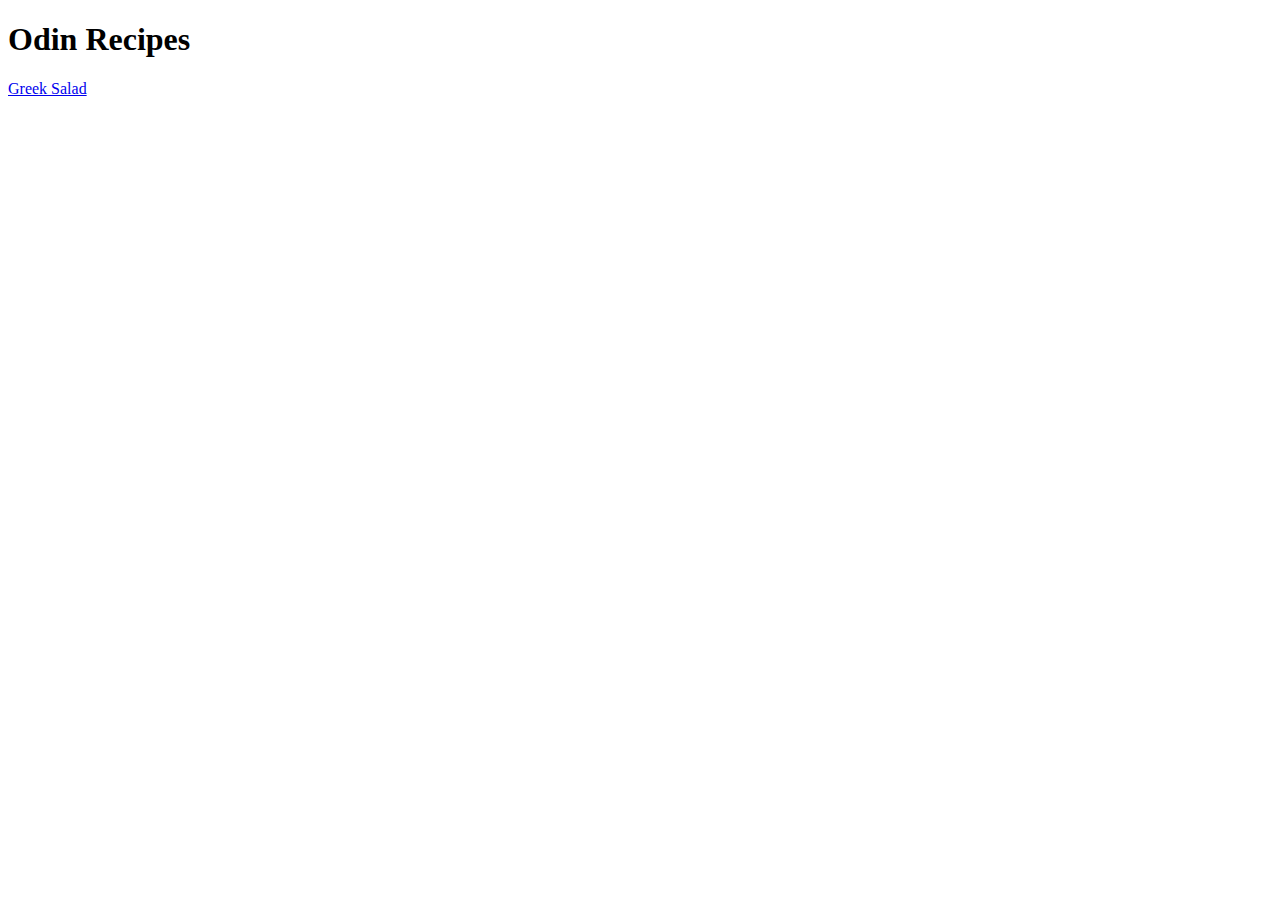
==== Index.html @ 53436fe9 "add link to Recipes" ====
<!DOCTYPE html>
<html lang="en">
    <head>
    </head>
    <body>
        <main>
            <h1>Odin Recipes</h1>
            <a href="Recipes/Greek Salad.html">Greek Salad</a>
        </main>
    </body>
</html>
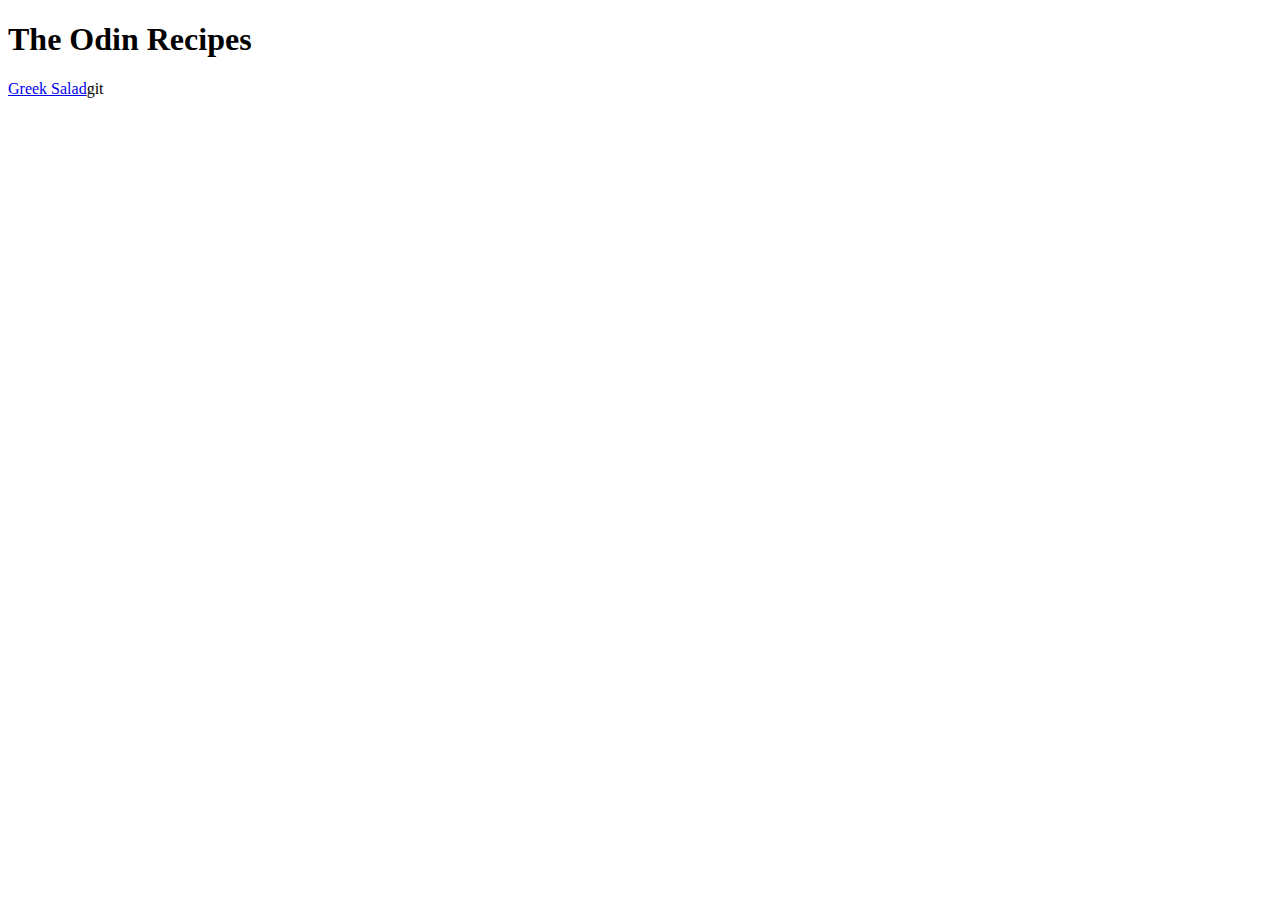
==== commit e5ab8c3e: "Merge branch 'main' of github.com:7antasY/odin-recipes" ====
--- a/Index.html
+++ b/Index.html
@@ -1,11 +1,30 @@
 <!DOCTYPE html>
 <html lang="en">
     <head>
+        <meta name="viewport" content="width=device-width, intial-scale=1.0">
+        <meta charset="UTF-8">
+        <title>Odin Recipes</title>
+        <meta name="description" content="A collection of delicious recipes from around the world. Learn how to cook your favorite dishes with easy-to-follow instructions and tips.">
+
     </head>
     <body>
+        <header>
+            <h1>The Odin Recipes</h1>
+    </header>
+        <nav>
+            <a href="Recipes/Greek Salad.html">Greek Salad</a>git
+            </nav>
         <main>
-            <h1>Odin Recipes</h1>
-            <a href="Recipes/Greek Salad.html">Greek Salad</a>
-        </main>
+
+            </main>
+        <article>
+
+            </article>
+        <section>
+
+            </section>
+        <footer>
+
+            <footer>
     </body>
 </html>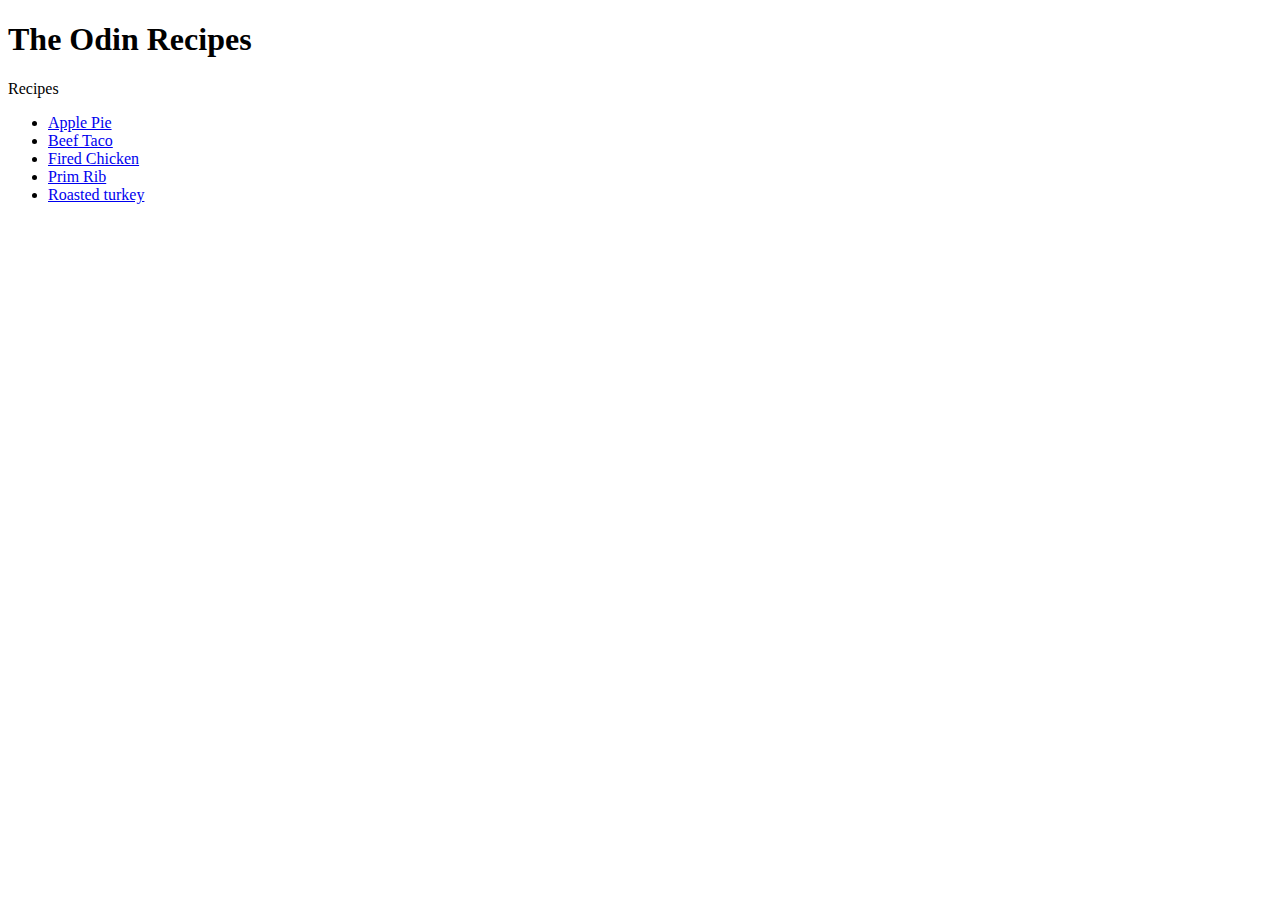
==== commit 4dc4d473: "add links to  index page to link to recipes deleted Falafal.html,Greek-Salad.html" ====
--- a/Index.html
+++ b/Index.html
@@ -8,12 +8,32 @@
 
     </head>
     <body>
+        <div class="header">
         <header>
             <h1>The Odin Recipes</h1>
-    </header>
+        <label for="recipes" class="recipes">Recipes    
         <nav>
-            <a href="Recipes/Greek Salad.html">Greek Salad</a>git
+            <ul>
+                    <li>
+                        <a href="Recipes/Apple-Pie.html"> Apple Pie</a>
+                    </li>
+                    <li>
+                        <a href="Recipes/Beef-Taco.html"> Beef Taco</a>        
+                    </li>
+                    <li>
+                        <a href="Recipes/Fried-Chicken.html"> Fired Chicken</a>
+                    </li>
+                    <li>
+                        <a href="Recipes/Prim-Rib.html"> Prim Rib</a>
+                    </li>
+                    <li>
+                        <a href="Recipes/Roasted-turkey.html"> Roasted turkey</a> 
+                    </li>
+            </ul>
+        </label>    
             </nav>
+        </header>
+    </div>    
         <main>
 
             </main>
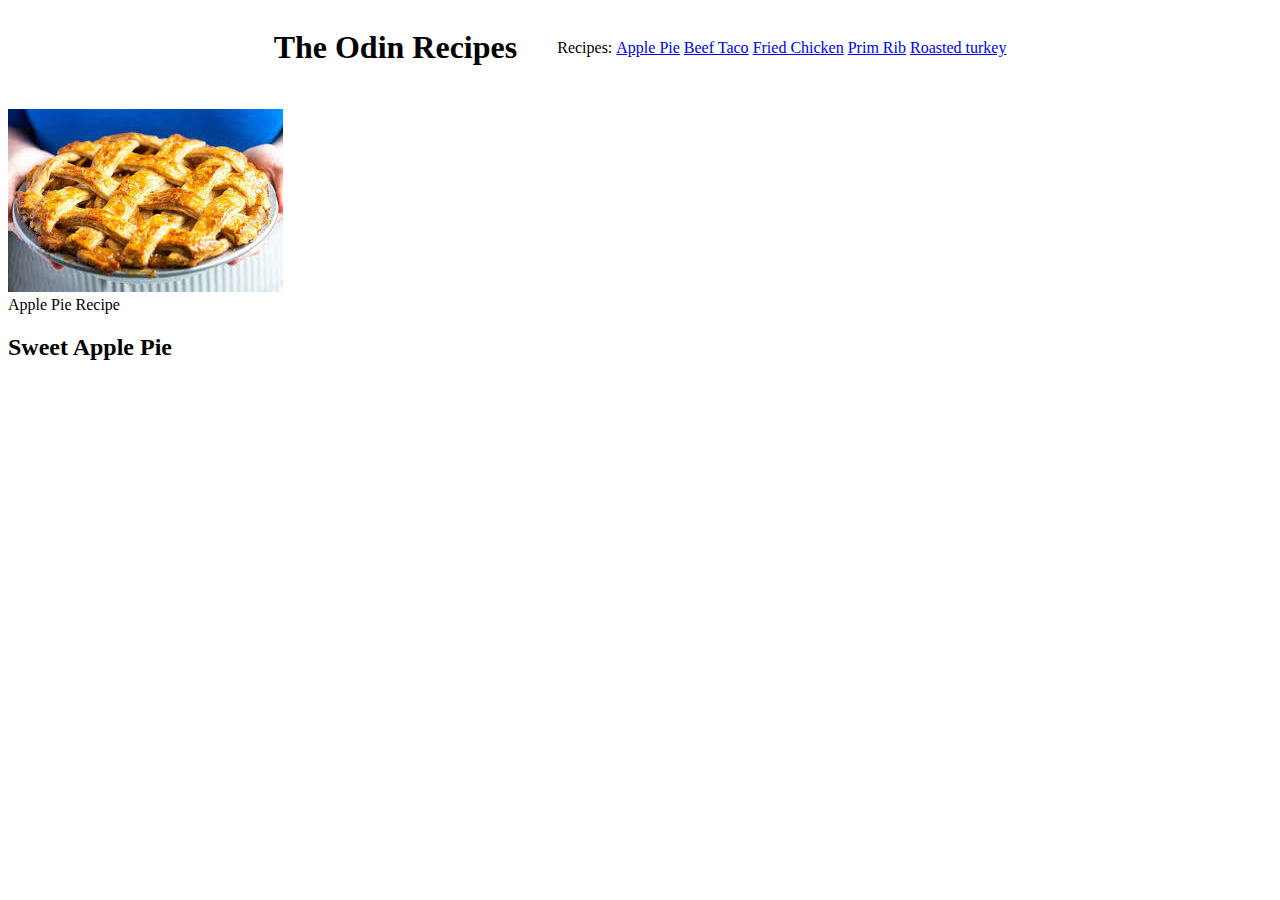
==== commit 98574d9b: "add styles.css directory l" ====
--- a/Index.html
+++ b/Index.html
@@ -5,44 +5,66 @@
         <meta charset="UTF-8">
         <title>Odin Recipes</title>
         <meta name="description" content="A collection of delicious recipes from around the world. Learn how to cook your favorite dishes with easy-to-follow instructions and tips.">
-
+        <style>
+            .header {
+                display: flex;
+                justify-content: center;
+                align-items: center;
+            }
+            .menu {
+                display: inline;
+                justify-content: right;
+                align-items: right;
+                text-align: block;
+                
+                color: rgb(0, 0, 0);
+                padding: 0;
+                margin: 0;
+                
+                
+            }
+        </style>
     </head>
     <body>
-        <div class="header">
-        <header>
-            <h1>The Odin Recipes</h1>
-        <label for="recipes" class="recipes">Recipes    
-        <nav>
+        <header class="header">
+            <h1>The Odin Recipes</h1>   
+        <nav class="menu" name="menu" >
             <ul>
-                    <li>
+                    <li class="menu"> <span class="bold">Recipes:</span></li>
+                    <li class="menu">
                         <a href="Recipes/Apple-Pie.html"> Apple Pie</a>
                     </li>
-                    <li>
+                    <li class="menu">
                         <a href="Recipes/Beef-Taco.html"> Beef Taco</a>        
                     </li>
-                    <li>
-                        <a href="Recipes/Fried-Chicken.html"> Fired Chicken</a>
+                    <li class="menu">
+                        <a href="Recipes/Fried-Chicken.html"> Fried Chicken</a>
                     </li>
-                    <li>
+                    <li class="menu">
                         <a href="Recipes/Prim-Rib.html"> Prim Rib</a>
                     </li>
-                    <li>
+                    <li class="menu">
                         <a href="Recipes/Roasted-turkey.html"> Roasted turkey</a> 
                     </li>
             </ul>
-        </label>    
+           
             </nav>
-        </header>
-    </div>    
+        </header>  
         <main>
+            <div class="div.container-1"></div>
+            <article>
+                <h1></h1>
+                <article>
+                    <div class="div.container-2" >
+                    <img src="Recipes/Apple-Pie.jpeg" alt="Apple pie">
+                    <figcaption>Apple Pie Recipe</figcaption>
+                    <h2>Sweet Apple Pie</h2>
+                    </div>
+                    <p></p>
+                </article>
+            </article>
+            </main>
 
-            </main>
-        <article>
-
-            </article>
-        <section>
-
-            </section>
         <footer>
 
             <footer>
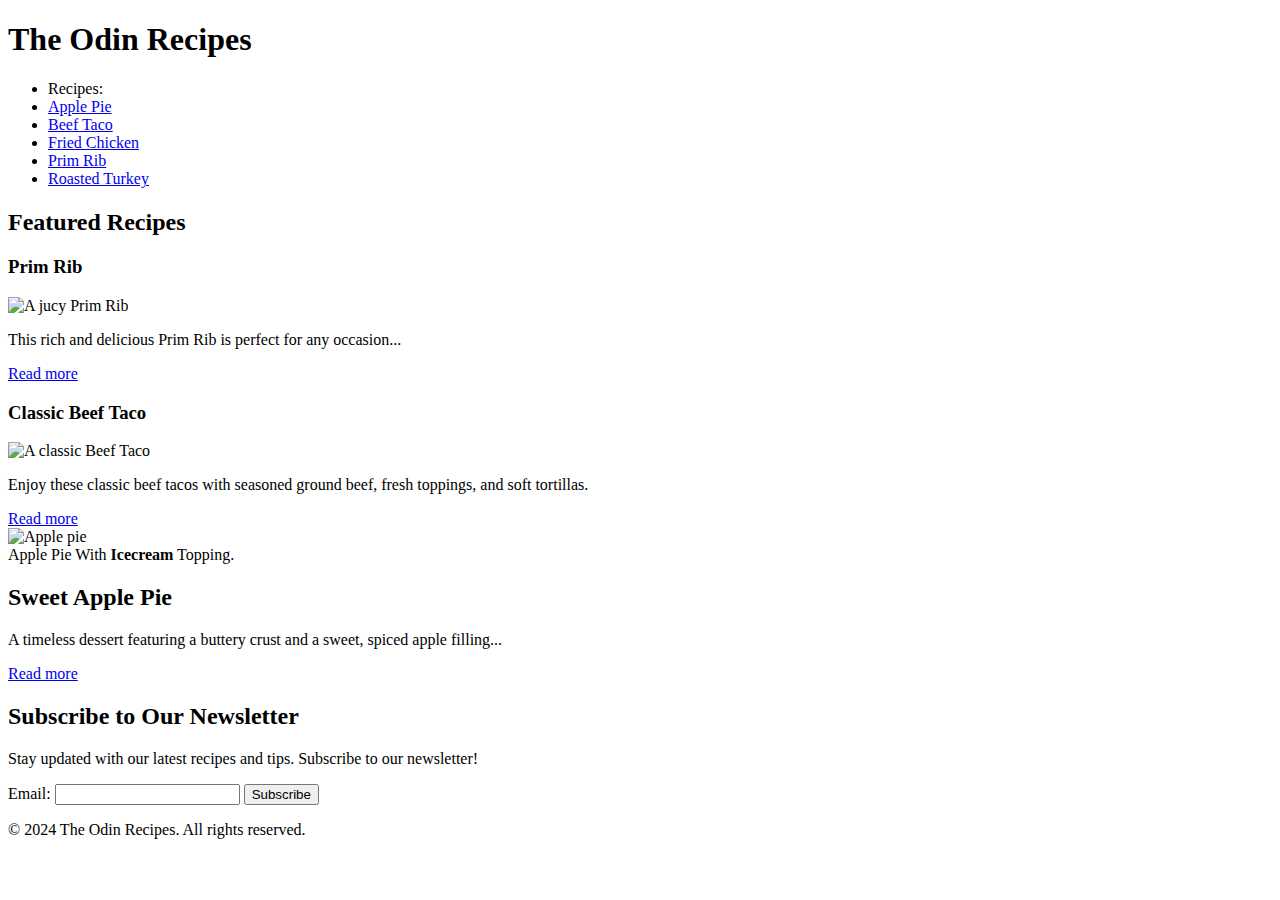
==== commit 3bbe9f8d: "add styles.css directory l" ====
--- a/Index.html
+++ b/Index.html
@@ -1,72 +1,66 @@
 <!DOCTYPE html>
 <html lang="en">
     <head>
-        <meta name="viewport" content="width=device-width, intial-scale=1.0">
+        <meta name="viewport" content="width=device-width, initial-scale=1.0">
         <meta charset="UTF-8">
         <title>Odin Recipes</title>
         <meta name="description" content="A collection of delicious recipes from around the world. Learn how to cook your favorite dishes with easy-to-follow instructions and tips.">
-        <style>
-            .header {
-                display: flex;
-                justify-content: center;
-                align-items: center;
-            }
-            .menu {
-                display: inline;
-                justify-content: right;
-                align-items: right;
-                text-align: block;
-                
-                color: rgb(0, 0, 0);
-                padding: 0;
-                margin: 0;
-                
-                
-            }
-        </style>
+        <link href="CSS/Styles.css" rel="stylesheet"/>
+        
     </head>
     <body>
-        <header class="header">
-            <h1>The Odin Recipes</h1>   
-        <nav class="menu" name="menu" >
-            <ul>
-                    <li class="menu"> <span class="bold">Recipes:</span></li>
-                    <li class="menu">
-                        <a href="Recipes/Apple-Pie.html"> Apple Pie</a>
-                    </li>
-                    <li class="menu">
-                        <a href="Recipes/Beef-Taco.html"> Beef Taco</a>        
-                    </li>
-                    <li class="menu">
-                        <a href="Recipes/Fried-Chicken.html"> Fried Chicken</a>
-                    </li>
-                    <li class="menu">
-                        <a href="Recipes/Prim-Rib.html"> Prim Rib</a>
-                    </li>
-                    <li class="menu">
-                        <a href="Recipes/Roasted-turkey.html"> Roasted turkey</a> 
-                    </li>
-            </ul>
-           
-            </nav>
+        <header role="banner" class="header"> <h1>The Odin Recipes</h1> 
+        
+            <nav role="navigation" class="menu" name="menu"> 
+                <ul> 
+                    <li class="menu"><span class="bold">Recipes:</span></li> 
+                    <li class="menu"><a href="Recipes/Apple-Pie.html">Apple Pie</a></li> 
+                    <li class="menu"><a href="Recipes/Beef-Taco.html">Beef Taco</a></li> 
+                    <li class="menu"><a href="Recipes/Fried-Chicken.html">Fried Chicken</a></li> 
+                    <li class="menu"><a href="Recipes/Prim-Rib.html">Prim Rib</a></li> 
+                    <li class="menu"><a href="Recipes/Roasted-turkey.html">Roasted Turkey</a></li> 
+                </ul> 
+            </nav> 
         </header>  
         <main>
             <div class="div.container-1"></div>
             <article>
                 <h1></h1>
+
+                <section id="featured"> 
+                    <article ><h2>Featured Recipes</h2> </article>
+                    <article> <h3>Prim Rib</h3> 
+                        <img src="CSS/Prim-Rib.jpg" alt="A jucy Prim Rib"> 
+                        <p>This rich and delicious Prim Rib is perfect for any occasion...</p> 
+                        <a href="Recipes/Prim-Rib.html">Read more</a> </article> 
+                        <article> <h3>Classic Beef Taco</h3> 
+                            <img src="CSS/Beef-Taco.jpg" alt="A classic Beef Taco">
+                            <p>Enjoy these classic beef tacos with seasoned ground beef, fresh toppings, and soft tortillas.</p> 
+                            <a href="Recipes/Beef-Taco.html">Read more</a></article>
+                </section>    
+                <section id="featured">
                 <article>
-                    <div class="div.container-2" >
-                    <img src="Recipes/Apple-Pie.jpeg" alt="Apple pie">
-                    <figcaption>Apple Pie Recipe</figcaption>
+                    <div id="div.2" class="div.container-2" >
+                    <img src="CSS/apple-pie.jpg" alt="Apple pie">
+                    <figcaption>Apple Pie With <b>Icecream</b> Topping. </figcaption>
                     <h2>Sweet Apple Pie</h2>
+                    <p></p>
                     </div>
-                    <p></p>
+                    <p><p>A timeless dessert featuring a buttery crust and a sweet, spiced apple filling...</p>
+                    <a href="Recipes/Apple-Pie.html">Read more</a>
                 </article>
-            </article>
+            </section> 
+            <section id="newsletter"> <h2>Subscribe to Our Newsletter</h2> 
+                <p>Stay updated with our latest recipes and tips. Subscribe to our newsletter!</p> 
+                <form action="subscribe.html" method="post"> <label for="email">Email:</label> 
+                    <input type="email" id="email" name="email" required> 
+                    <button type="submit">Subscribe</button> 
+                </form> 
+            </section>
             </main>
 
         <footer>
-
+            <p> &copy; 2024 The Odin Recipes. All rights reserved.</p>
             <footer>
     </body>
 </html>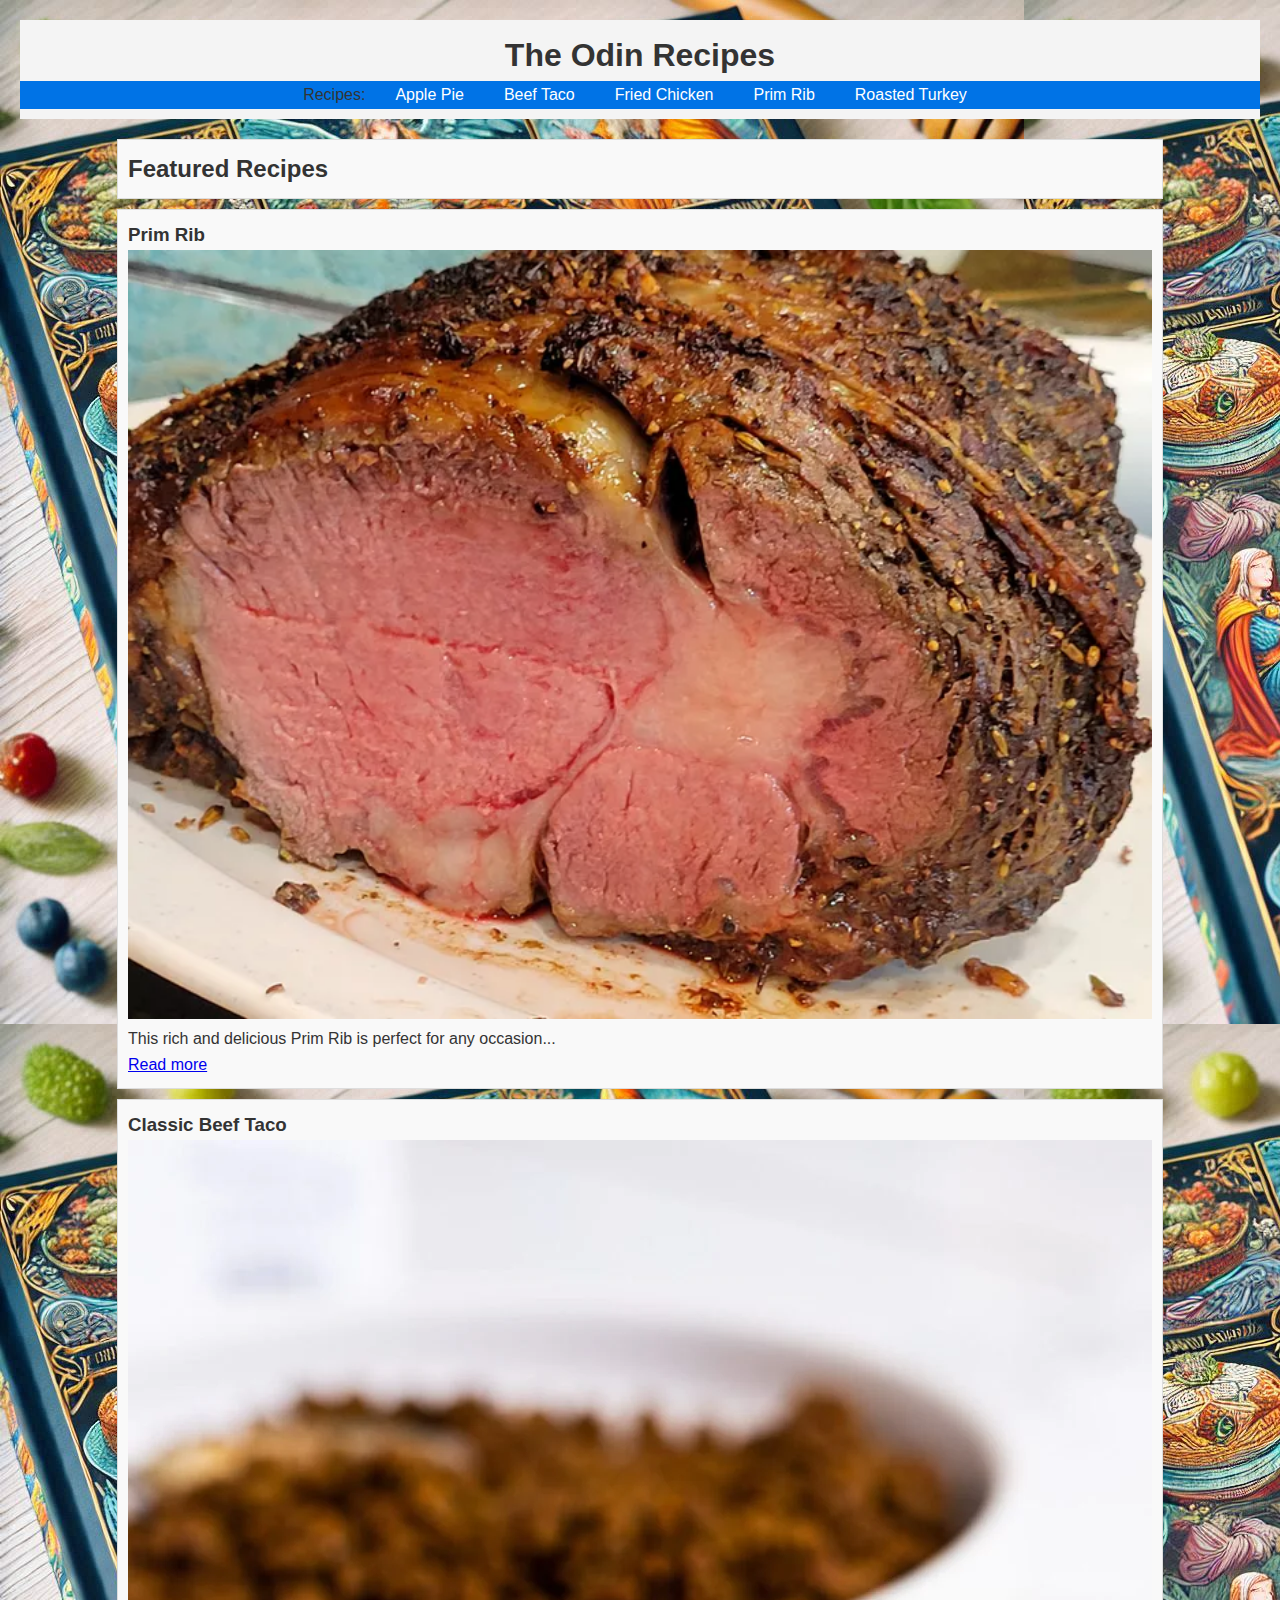
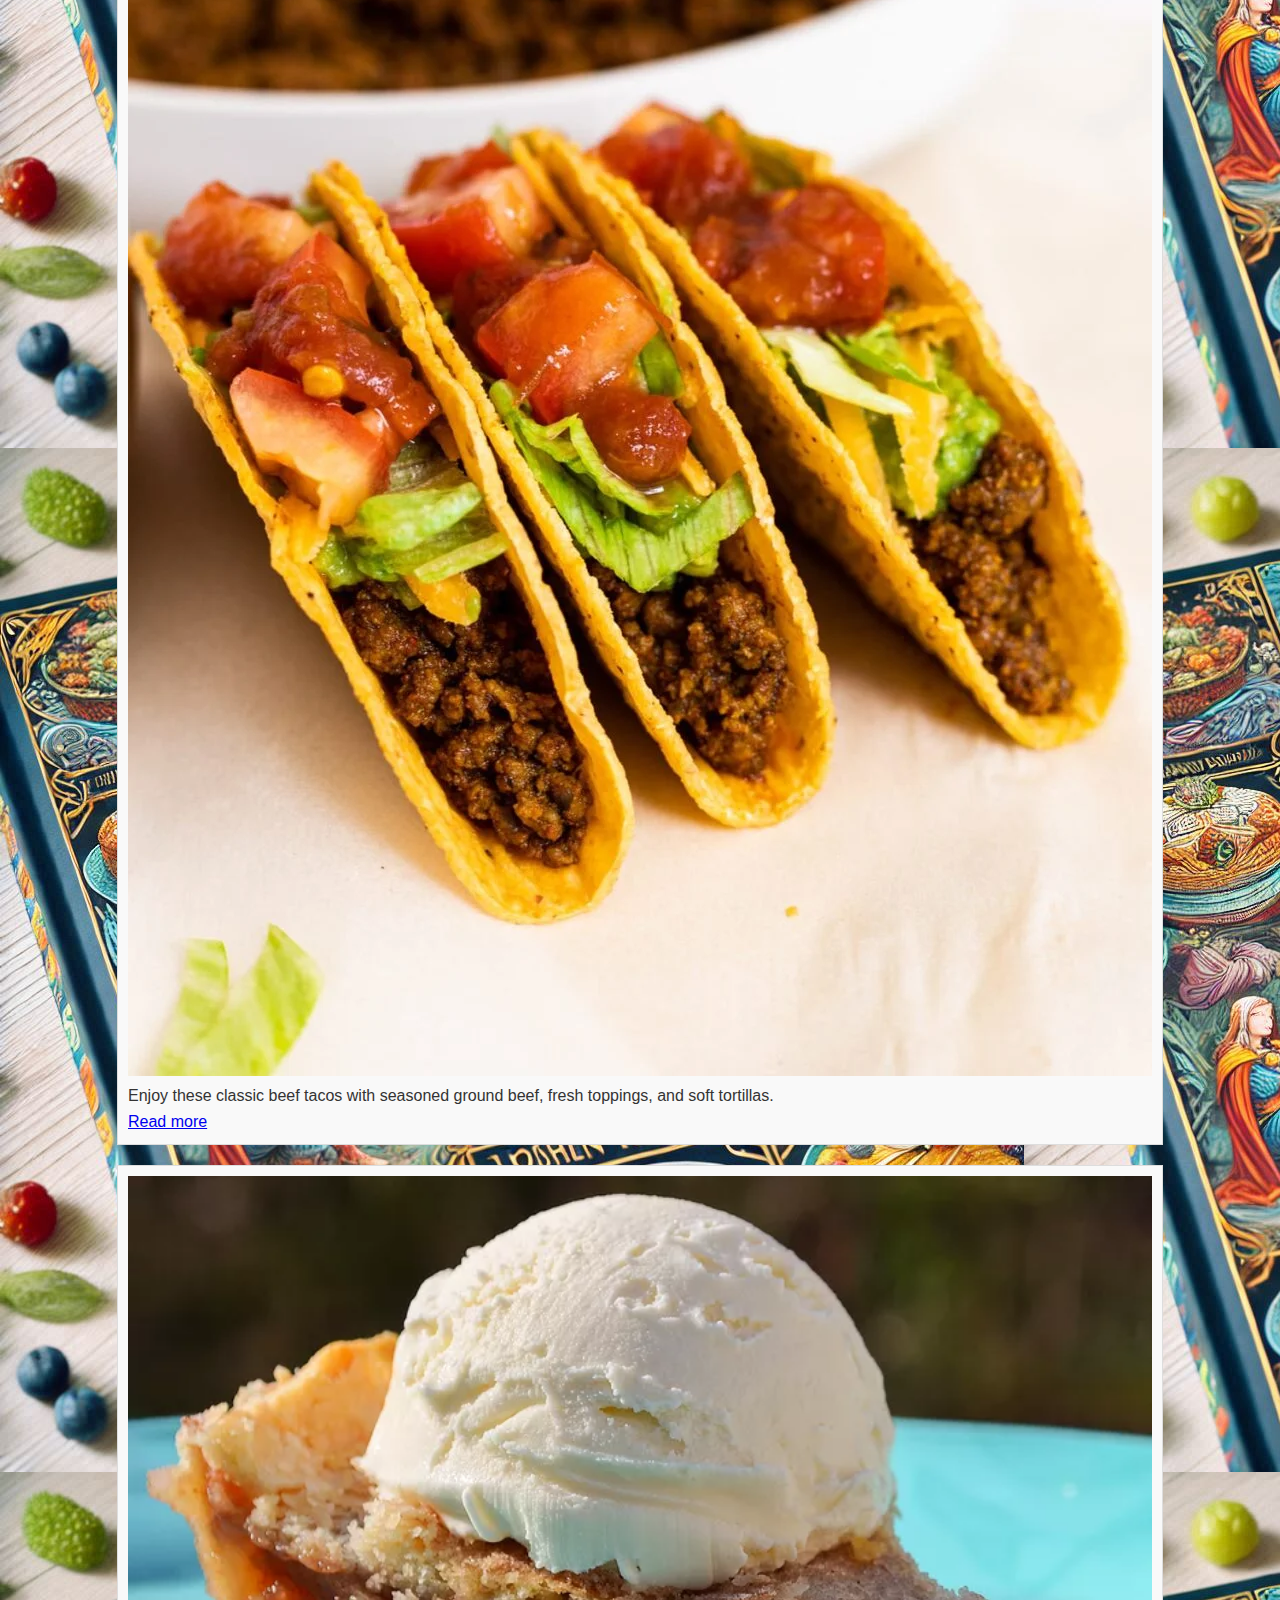
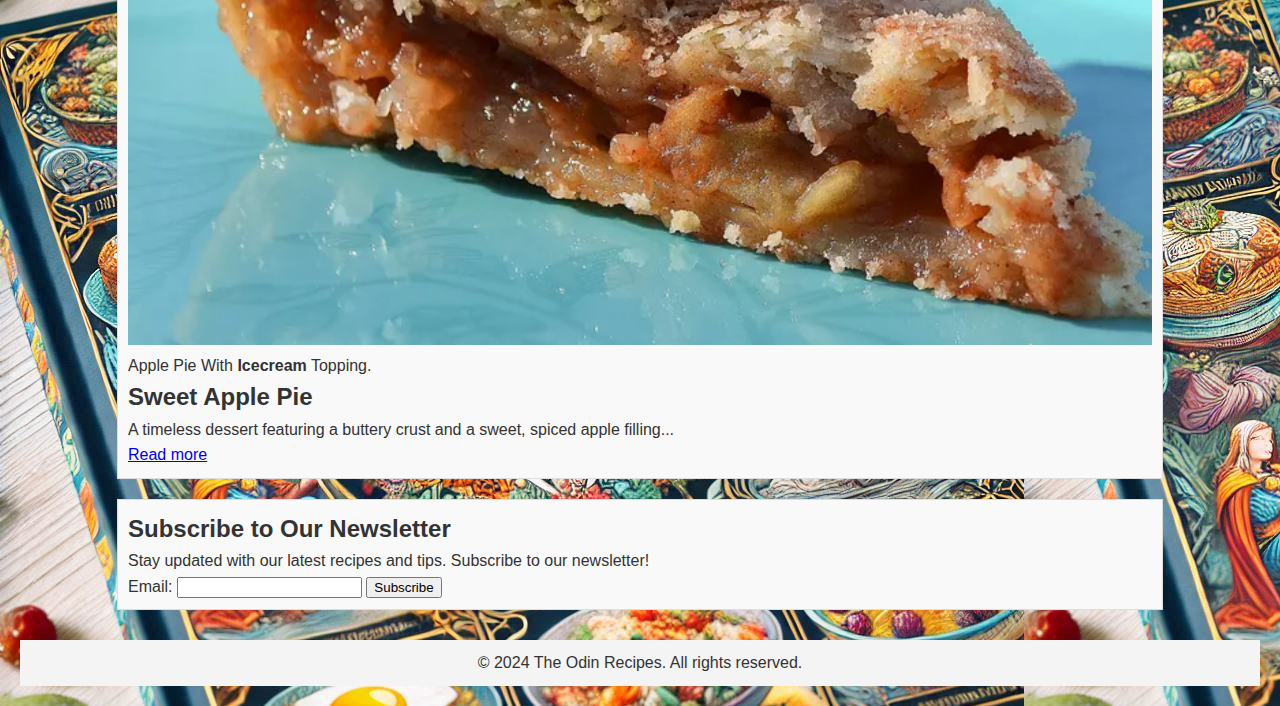
==== commit fa8c4d5b: "Update Index.html" ====
--- a/Index.html
+++ b/Index.html
@@ -6,61 +6,65 @@
         <title>Odin Recipes</title>
         <meta name="description" content="A collection of delicious recipes from around the world. Learn how to cook your favorite dishes with easy-to-follow instructions and tips.">
         <link href="CSS/Styles.css" rel="stylesheet"/>
-        
     </head>
     <body>
-        <header role="banner" class="header"> <h1>The Odin Recipes</h1> 
-        
-            <nav role="navigation" class="menu" name="menu"> 
-                <ul> 
-                    <li class="menu"><span class="bold">Recipes:</span></li> 
-                    <li class="menu"><a href="Recipes/Apple-Pie.html">Apple Pie</a></li> 
-                    <li class="menu"><a href="Recipes/Beef-Taco.html">Beef Taco</a></li> 
-                    <li class="menu"><a href="Recipes/Fried-Chicken.html">Fried Chicken</a></li> 
-                    <li class="menu"><a href="Recipes/Prim-Rib.html">Prim Rib</a></li> 
-                    <li class="menu"><a href="Recipes/Roasted-turkey.html">Roasted Turkey</a></li> 
-                </ul> 
-            </nav> 
-        </header>  
+        <header role="banner" class="header">
+            <h1>The Odin Recipes</h1>
+            <nav role="navigation" class="menu" name="menu" aria-label="Main Navigation">
+                <ul>
+                    <li class="menu"><span class="bold">Recipes:</span></li>
+                    <li class="menu"><a href="Recipes/Apple-Pie.html">Apple Pie</a></li>
+                    <li class="menu"><a href="Recipes/Beef-Taco.html">Beef Taco</a></li>
+                    <li class="menu"><a href="Recipes/Fried-Chicken.html">Fried Chicken</a></li>
+                    <li class="menu"><a href="Recipes/Prim-Rib.html">Prim Rib</a></li>
+                    <li class="menu"><a href="Recipes/Roasted-turkey.html">Roasted Turkey</a></li>
+                </ul>
+            </nav>
+        </header>
         <main>
             <div class="div.container-1"></div>
             <article>
-                <h1></h1>
-
-                <section id="featured"> 
-                    <article ><h2>Featured Recipes</h2> </article>
-                    <article> <h3>Prim Rib</h3> 
-                        <img src="CSS/Prim-Rib.jpg" alt="A jucy Prim Rib"> 
-                        <p>This rich and delicious Prim Rib is perfect for any occasion...</p> 
-                        <a href="Recipes/Prim-Rib.html">Read more</a> </article> 
-                        <article> <h3>Classic Beef Taco</h3> 
-                            <img src="CSS/Beef-Taco.jpg" alt="A classic Beef Taco">
-                            <p>Enjoy these classic beef tacos with seasoned ground beef, fresh toppings, and soft tortillas.</p> 
-                            <a href="Recipes/Beef-Taco.html">Read more</a></article>
-                </section>    
                 <section id="featured">
-                <article>
-                    <div id="div.2" class="div.container-2" >
-                    <img src="CSS/apple-pie.jpg" alt="Apple pie">
-                    <figcaption>Apple Pie With <b>Icecream</b> Topping. </figcaption>
-                    <h2>Sweet Apple Pie</h2>
-                    <p></p>
-                    </div>
-                    <p><p>A timeless dessert featuring a buttery crust and a sweet, spiced apple filling...</p>
-                    <a href="Recipes/Apple-Pie.html">Read more</a>
-                </article>
-            </section> 
-            <section id="newsletter"> <h2>Subscribe to Our Newsletter</h2> 
-                <p>Stay updated with our latest recipes and tips. Subscribe to our newsletter!</p> 
-                <form action="subscribe.html" method="post"> <label for="email">Email:</label> 
-                    <input type="email" id="email" name="email" required> 
-                    <button type="submit">Subscribe</button> 
-                </form> 
-            </section>
-            </main>
-
+                    <article>
+                        <h2>Featured Recipes</h2>
+                    </article>
+                    <article>
+                        <h3>Prim Rib</h3>
+                        <img src="CSS/Prim-Rib.jpg" alt="A juicy Prim Rib">
+                        <p>This rich and delicious Prim Rib is perfect for any occasion...</p>
+                        <a href="Recipes/Prim-Rib.html">Read more</a>
+                    </article>
+                    <article>
+                        <h3>Classic Beef Taco</h3>
+                        <img src="CSS/Beef-Taco.jpg" alt="A classic Beef Taco">
+                        <p>Enjoy these classic beef tacos with seasoned ground beef, fresh toppings, and soft tortillas.</p>
+                        <a href="Recipes/Beef-Taco.html">Read more</a>
+                    </article>
+                </section>
+                <section id="featured">
+                    <article>
+                        <div id="div.2" class="div.container-2">
+                            <img src="CSS/apple-pie.jpg" alt="Apple pie">
+                            <figcaption>Apple Pie With <b>Icecream</b> Topping.</figcaption>
+                            <h2>Sweet Apple Pie</h2>
+                            <p>A timeless dessert featuring a buttery crust and a sweet, spiced apple filling...</p>
+                            <a href="Recipes/Apple-Pie.html">Read more</a>
+                        </div>
+                    </article>
+                </section>
+                <section id="newsletter">
+                    <h2>Subscribe to Our Newsletter</h2>
+                    <p>Stay updated with our latest recipes and tips. Subscribe to our newsletter!</p>
+                    <form action="subscribe.html" method="post">
+                        <label for="email">Email:</label>
+                        <input type="email" id="email" name="email" required>
+                        <button type="submit">Subscribe</button>
+                    </form>
+                </section>
+            </article>
+        </main>
         <footer>
-            <p> &copy; 2024 The Odin Recipes. All rights reserved.</p>
-            <footer>
+            <p>&copy; 2024 The Odin Recipes. All rights reserved.</p>
+        </footer>
     </body>
-</html>+</html>
--- a/CSS/Styles.css
+++ b/CSS/Styles.css
@@ -0,0 +1,100 @@
+/* Reset some default browser styles */
+body, h1, h2, h3, ul, ol, p {
+    margin: 0;
+    padding: 0;
+}
+
+/* Global Styles */
+body {
+    font-family: Arial, sans-serif;
+    color: #333;
+    background-color: #fff;
+    line-height: 1.6;
+    padding: 20px;
+    background-image: url(banner.jpeg);
+
+}
+
+header {
+    background: #f4f4f4;
+    padding: 10px 0;
+    text-align: center;
+}
+
+.banner {
+    max-width: 100%;
+    height: auto;
+}
+
+nav {
+    background-color: #0073e6;
+    padding: 1px;
+}
+
+nav ul {
+    list-style-type: none;
+    margin: 0;
+    padding: 0;
+    display: flex;
+    justify-content: center;
+}
+
+nav ul li {
+    margin: 0 10px;
+}
+
+nav a {
+    color: #fff;
+    text-decoration: none;
+    padding: 5px 10px;
+    border-radius: 5px;
+    transition: background-color 0.3s ease;
+}
+
+nav a:hover {
+    background-color: #005bb5;
+}
+
+main {
+    display: flex;
+    justify-content: center;
+    margin: 20px 0;
+
+}
+
+section {
+    margin-bottom: 20px;
+}
+
+
+section#featured article {
+    border: 1px solid #ddd;
+    padding: 10px;
+    margin-bottom: 10px;
+    background-color: #f9f9f9;
+}
+
+section#newsletter {
+    border: 1px solid #ddd;
+    padding: 10px;
+    margin-bottom: 10px;
+    background-color: #f9f9f9;
+}
+}
+
+section#featured img {
+    max-width: 100%;
+    height: auto;
+}
+
+footer {
+    text-align: center;
+    margin-top: 20px;
+    background: #f4f4f4;
+    padding: 10px 0;
+}
+img {
+    width: 100%;
+    max-width: 5000px;
+    
+}
